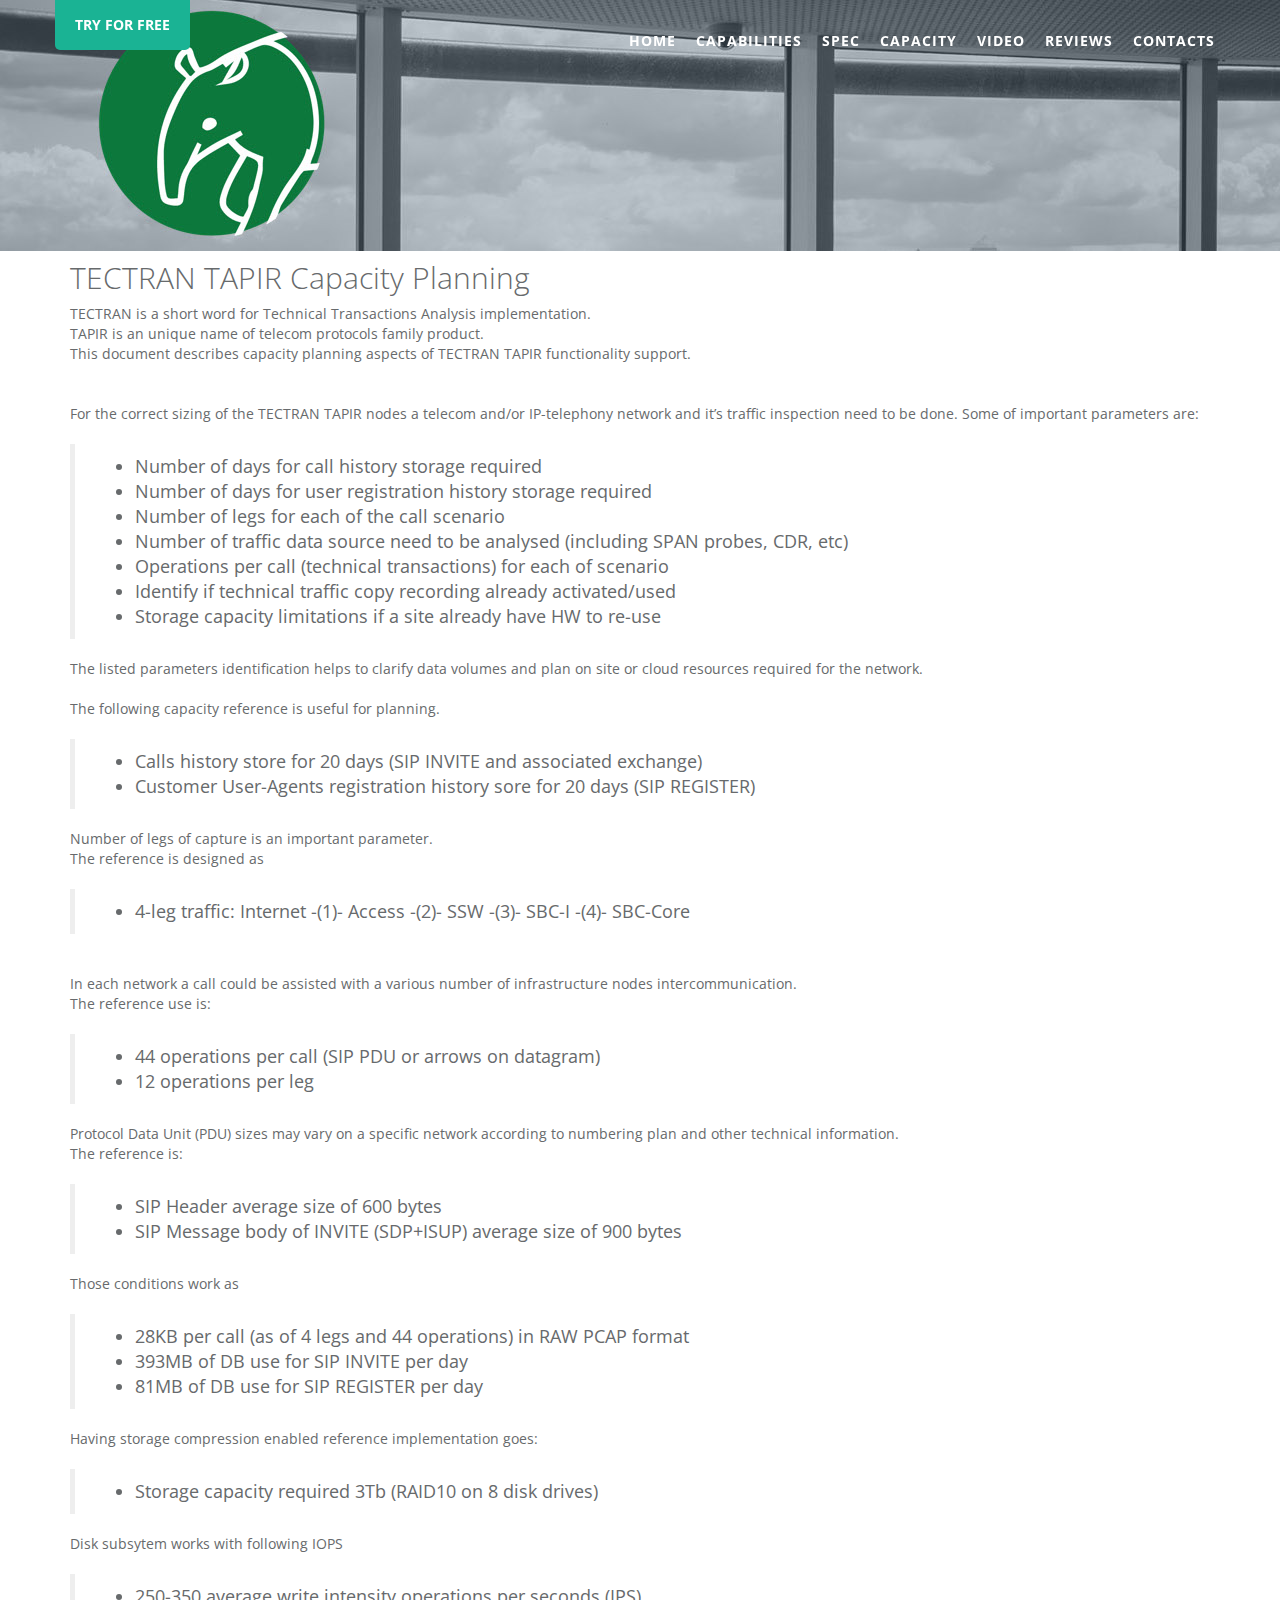
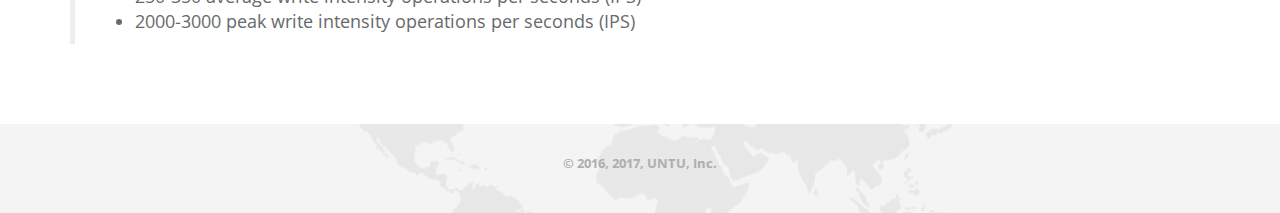
==== capacity.html @ 63bef736 "plus capacity planning" ====
<!DOCTYPE html>
<html lang="en">


<head>
    <meta charset="utf-8">
    <meta http-equiv="X-UA-Compatible" content="IE=edge">
    <meta name="viewport" content="width=device-width, initial-scale=1">
    <meta name="description" content="">
    <meta name="author" content="">
    <!-- Add Your favicon here -->
    <!--<link rel="icon" href="img/favicon.ico">-->

    <title>TECTRAN TAPIR CAPACITY PLANING</title>

    <!-- Bootstrap core CSS -->
    <link href="css/bootstrap.min.css" rel="stylesheet">

    <!-- Animation CSS -->
    <link href="css/animate.min.css" rel="stylesheet">

    <link href="css/feedback-form.css" rel="stylesheet">

    <link href="font-awesome/css/font-awesome.min.css" rel="stylesheet">

    <!-- HTML5 shim and Respond.js for IE8 support of HTML5 elements and media queries -->
    <!--[if lt IE 9]>
    <script src="https://oss.maxcdn.com/html5shiv/3.7.2/html5shiv.min.js"></script>
    <script src="https://oss.maxcdn.com/respond/1.4.2/respond.min.js"></script>
    <![endif]-->

    <!-- Custom styles for this template -->
    <link href="css/style.css" rel="stylesheet">
</head>
<body id="page-top">
<div class="navbar-wrapper">
        <nav class="navbar navbar-default navbar-fixed-top" role="navigation">
            <div class="container">
                <div class="navbar-header page-scroll">
                    <button type="button" class="navbar-toggle collapsed" data-toggle="collapse" data-target="#navbar" aria-expanded="false" aria-controls="navbar">
                        <span class="sr-only">Toggle navigation</span>
                        <span class="icon-bar"></span>
                        <span class="icon-bar"></span>
                        <span class="icon-bar"></span>
                    </button>
                    <a class="navbar-brand" href="/#contact">TRY FOR FREE</a>
                </div>
                <div id="navbar" class="navbar-collapse collapse">
                    <ul class="nav navbar-nav navbar-right">
                        <li><a class="page-scroll" href="/#page-top">Home</a></li>
                        <li><a class="page-scroll" href="/#features">Capabilities</a></li>
                        <li><a class="page-scroll" href="/specification.html">Spec</a></li>
                        <li><a class="page-scroll" href="/capacity.html">Capacity</a></li>
                        <li><a class="page-scroll" href="/#vidos">Video</a></li>
                        <li><a class="page-scroll" href="/#testimonials">Reviews</a></li>
                        <li><a class="page-scroll" href="/#contact">Contacts</a></li>
                    </ul>
                </div>
            </div>
        </nav>
</div>


<img src="img/header_one_two.jpg">



<section class="features">
    <div class="container">
        <div class="row">
            <div class="col-lg-12 ">
                
                <h1>TECTRAN TAPIR Capacity Planning</h1>
        TECTRAN is a short word for Technical Transactions Analysis implementation. </br>
        TAPIR is an unique name of telecom protocols family product. </br>
        This document describes capacity planning aspects of TECTRAN TAPIR functionality support. </br>
        
         </br></br>
    
For the correct sizing of the TECTRAN TAPIR nodes a telecom and/or IP-telephony network and it’s traffic inspection need to be done. Some of important parameters are:
</br></br><blockquote><ul>
<li>Number of days for call history storage required
<li>Number of days for user registration history storage required
<li>Number of legs for each of the call scenario
<li>Number of traffic data source need to be analysed (including SPAN probes, CDR, etc)
<li>Operations per call (technical transactions) for each of scenario
<li>Identify if technical traffic copy recording already activated/used 
<li>Storage capacity limitations if a site already have HW to re-use
</ul></blockquote>
The listed parameters identification helps to clarify data volumes and plan on site or cloud resources required for the network. 
</br></br>
The following capacity reference is useful for planning. 
</br></br><blockquote><ul>
<li>Calls history store for 20 days (SIP INVITE and associated exchange)
<li>Customer User-Agents registration history sore for 20 days (SIP REGISTER)
</ul></blockquote>
Number of legs of capture is an important parameter. </br>
The reference is designed as  
</br></br><blockquote><ul>
<li>4-leg traffic: Internet -(1)- Access -(2)- SSW -(3)- SBC-I -(4)- SBC-Core
</ul></blockquote>
</br>
In each network a call could be assisted with a various number of infrastructure nodes intercommunication. </br>
The reference use is:
</br></br><blockquote><ul>
<li>44 operations per call (SIP PDU or arrows on datagram) 
<li>12 operations per leg
</ul></blockquote>
Protocol Data Unit (PDU) sizes may vary on a specific network according to numbering plan and other technical information. </br>
The reference is:
</br></br><blockquote><ul>
<li>SIP Header average size of 600 bytes
<li>SIP Message body of INVITE (SDP+ISUP) average size of 900 bytes
</ul></blockquote>
Those conditions work as 
</br></br><blockquote><ul>
<li>28KB per call (as of 4 legs and 44 operations) in RAW PCAP format 
<li>393MB of DB use for SIP INVITE per day 
<li>81MB of DB use for SIP REGISTER per day 
</ul></blockquote>
Having storage compression enabled reference implementation goes:
</br></br><blockquote><ul>
<li>Storage capacity required 3Tb (RAID10 on 8 disk drives)
</ul></blockquote>
Disk subsytem works with following IOPS 
</br></br><blockquote><ul>
<li>250-350 average write intensity operations per seconds (IPS) 
<li>2000-3000 peak write intensity operations per seconds (IPS) 
</ul></blockquote>

        </div>
        </div>
    </div> 
</section>






<section class="gray-section contact">
    <div class="container text-center">
        <div class="row">
            <div class="col-lg-8 col-lg-offset-2 text-center m-t-lg m-b-lg">
                <p><strong>&copy; 2016, 2017, UNTU, Inc.</strong><br/>
            </div>
        </div>
    </div>
</section>

<script src="js/jquery-2.1.1.js"></script>
<script src="js/pace.min.js"></script>
<script src="js/bootstrap.min.js"></script>
<script src="js/classie.js"></script>
<script src="js/cbpAnimatedHeader.js"></script>
<script src="js/wow.min.js"></script>
<script src="js/inspinia.js"></script>
<script src="js/feedback-form.js"></script>

<script>
  (function(i,s,o,g,r,a,m){i['GoogleAnalyticsObject']=r;i[r]=i[r]||function(){
  (i[r].q=i[r].q||[]).push(arguments)},i[r].l=1*new Date();a=s.createElement(o),
  m=s.getElementsByTagName(o)[0];a.async=1;a.src=g;m.parentNode.insertBefore(a,m)
  })(window,document,'script','https://www.google-analytics.com/analytics.js','ga');

  ga('create', 'UA-77928955-1', 'auto');
  ga('send', 'pageview');

</script>

<!-- Yandex.Metrika counter -->
<script type="text/javascript">
    (function (d, w, c) {
        (w[c] = w[c] || []).push(function() {
            try {
                w.yaCounter37443560 = new Ya.Metrika({
                    id:37443560,
                    clickmap:true,
                    trackLinks:true,
                    accurateTrackBounce:true,
                    webvisor:true
                });
            } catch(e) { }
        });

        var n = d.getElementsByTagName("script")[0],
            s = d.createElement("script"),
            f = function () { n.parentNode.insertBefore(s, n); };
        s.type = "text/javascript";
        s.async = true;
        s.src = "https://mc.yandex.ru/metrika/watch.js";

        if (w.opera == "[object Opera]") {
            d.addEventListener("DOMContentLoaded", f, false);
        } else { f(); }
    })(document, window, "yandex_metrika_callbacks");
</script>
<noscript><div><img src="https://mc.yandex.ru/watch/37443560" style="position:absolute; left:-9999px;" alt="" /></div></noscript>
<!-- /Yandex.Metrika counter -->


</body>


</html>
---- css/feedback-form.css ----
/** Feedback */
.feedback .help-block {
    display: none;
}

.center-block {
    float: none;
    margin: 0 auto;
}

.feedback-thx {
    display: none;
    text-align: center;
}

.feedback-thx span {
    vertical-align: middle;
}

.flipInX {
    -webkit-backface-visibility: visible !important;
    backface-visibility: visible !important;
    -webkit-animation-name: flipInX;
    animation-name: flipInX;
    -webkit-animation-duration: 1s;
    animation-duration: 1s;
    -webkit-animation-fill-mode: both;
    animation-fill-mode: both;
}

@-webkit-keyframes flipInX {
    0% {
        -webkit-transform: perspective(400px) rotate3d(1, 0, 0, 90deg);
        transform: perspective(400px) rotate3d(1, 0, 0, 90deg);
        -webkit-transition-timing-function: ease-in;
        transition-timing-function: ease-in;
        opacity: 0;
    }
    40% {
        -webkit-transform: perspective(400px) rotate3d(1, 0, 0, -20deg);
        transform: perspective(400px) rotate3d(1, 0, 0, -20deg);
        -webkit-transition-timing-function: ease-in;
        transition-timing-function: ease-in;
    }
    60% {
        -webkit-transform: perspective(400px) rotate3d(1, 0, 0, 10deg);
        transform: perspective(400px) rotate3d(1, 0, 0, 10deg);
        opacity: 1;
    }
    80% {
        -webkit-transform: perspective(400px) rotate3d(1, 0, 0, -5deg);
        transform: perspective(400px) rotate3d(1, 0, 0, -5deg);
    }
    100% {
        -webkit-transform: perspective(400px);
        transform: perspective(400px);
    }
}

@keyframes flipInX {
    0% {
        -webkit-transform: perspective(400px) rotate3d(1, 0, 0, 90deg);
        transform: perspective(400px) rotate3d(1, 0, 0, 90deg);
        -webkit-transition-timing-function: ease-in;
        transition-timing-function: ease-in;
        opacity: 0;
    }
    40% {
        -webkit-transform: perspective(400px) rotate3d(1, 0, 0, -20deg);
        transform: perspective(400px) rotate3d(1, 0, 0, -20deg);
        -webkit-transition-timing-function: ease-in;
        transition-timing-function: ease-in;
    }
    60% {
        -webkit-transform: perspective(400px) rotate3d(1, 0, 0, 10deg);
        transform: perspective(400px) rotate3d(1, 0, 0, 10deg);
        opacity: 1;
    }
    80% {
        -webkit-transform: perspective(400px) rotate3d(1, 0, 0, -5deg);
        transform: perspective(400px) rotate3d(1, 0, 0, -5deg);
    }
    100% {
        -webkit-transform: perspective(400px);
        transform: perspective(400px);
    }
}

.flipOutX {
    -webkit-animation-name: flipOutX;
    animation-name: flipOutX;
    -webkit-animation-duration: .75s;
    animation-duration: .75s;
    -webkit-backface-visibility: visible !important;
    backface-visibility: visible !important;
    -webkit-animation-duration: 1s;
    animation-duration: 1s;
    -webkit-animation-fill-mode: both;
    animation-fill-mode: both;
}

@-webkit-keyframes flipOutX {
    0% {
        -webkit-transform: perspective(400px);
        transform: perspective(400px);
    }
    30% {
        -webkit-transform: perspective(400px) rotate3d(1, 0, 0, -20deg);
        transform: perspective(400px) rotate3d(1, 0, 0, -20deg);
        opacity: 1;
    }
    100% {
        -webkit-transform: perspective(400px) rotate3d(1, 0, 0, 90deg);
        transform: perspective(400px) rotate3d(1, 0, 0, 90deg);
        opacity: 0;
    }
}

@keyframes flipOutX {
    0% {
        -webkit-transform: perspective(400px);
        transform: perspective(400px);
    }
    30% {
        -webkit-transform: perspective(400px) rotate3d(1, 0, 0, -20deg);
        transform: perspective(400px) rotate3d(1, 0, 0, -20deg);
        opacity: 1;
    }
    100% {
        -webkit-transform: perspective(400px) rotate3d(1, 0, 0, 90deg);
        transform: perspective(400px) rotate3d(1, 0, 0, 90deg);
        opacity: 0;
    }
}

.floating-label-form-group {
    position: relative;
    margin-bottom: 0;
    padding-bottom: .5em;
    border-bottom: 1px solid #B7B0B0;
}

.floating-label-form-group input,
.floating-label-form-group textarea {
    z-index: 1;
    position: relative;
    padding-right: 0;
    padding-left: 0;
    border: 0;
    border-radius: 0;
    font-size: 1.5em;
    background: 0 0;
    box-shadow: none!important;
    resize: none;
}

.floating-label-form-group label {
    display: block;
    z-index: 0;
    position: relative;
    top: 2em;
    margin: 0;
    font-size: .85em;
    line-height: 1.764705882em;
    vertical-align: middle;
    vertical-align: baseline;
    opacity: 0;
    -webkit-transition: top .3s ease,opacity .3s ease;
    -moz-transition: top .3s ease,opacity .3s ease;
    -ms-transition: top .3s ease,opacity .3s ease;
    transition: top .3s ease,opacity .3s ease;
}

.floating-label-form-group::not(:first-child) {
    padding-left: 14px;
    border-left: 1px solid #eee;
}

.floating-label-form-group-with-value label {
    top: 0;
    opacity: 1;
}

.floating-label-form-group-with-focus label {
    color: #18bc9c;
}

.feedback form .row:first-child .floating-label-form-group {
    border-top: 1px solid #eee;
}

.feedback-form .form-group {
    margin-top: 5px;
    padding: 0 5px;
}

.feedback-form .submit-btn {
    margin-top: 25px;
}

.feedback .bigicon {
    font-size: 3em;
}
---- css/style.css ----
@import url("http://fonts.googleapis.com/css?family=Open+Sans:300,400,600,700&amp;lang=en");
/*
 *
 *   INSPINIA Landing Page - Responsive Admin Theme
 *   Copyright 2014 Webapplayers.com
 *
*/
/* GLOBAL STYLES
-------------------------------------------------- */
body {
  color: #676a6c;
  font-family: 'Open Sans', helvetica, arial, sans-serif;
}
span.navy {
  color: #1ab394;
}
p.text-color {
  color: #676a6c;
}
a.navy-link {
  color: #1ab394;
  text-decoration: none;
}
a.navy-link:hover {
  color: #17a185;
}
section p {
  color: #aeaeae;
  font-size: 13px;
}
address {
  font-size: 13px;
}
h1 {
  margin-top: 10px;
  font-size: 30px;
  font-weight: 200;
}
.navy-line {
  width: 60px;
  height: 1px;
  margin: 60px auto 0;
  border-bottom: 2px solid #1ab394;
}
/* CUSTOMIZE THE NAVBAR
-------------------------------------------------- */
.navbar-wrapper {
  position: absolute;
  top: 0;
  right: 0;
  left: 0;
  z-index: 20;
}
/* Flip around the padding for proper display in narrow viewports */
.navbar-wrapper > .container {
  padding-right: 0;
  padding-left: 0;
}
.navbar-wrapper .navbar {
  padding-right: 15px;
  padding-left: 15px;
}
.navbar-default.navbar-scroll {
  background-color: #fff;
  border-color: #fff;
  padding: 15px 0;
}
.navbar-default {
  background-color: transparent;
  border-color: transparent;
  transition: all 0.3s ease-in-out 0s;
}
.navbar-default .nav li a {
  color: #fff;
  font-family: 'Open Sans', helvetica, arial, sans-serif;
  font-weight: 700;
  letter-spacing: 1px;
  text-transform: uppercase;
}
.navbar-nav > li > a {
  padding-top: 25px;
  border-top: 6px solid transparent;
}
.navbar-default .navbar-nav > .active > a,
.navbar-default .navbar-nav > .active > a:hover {
  background: transparent;
  color: #fff;
  border-top: 6px solid #1ab394;
}
.navbar-default .navbar-nav > li > a:hover {
  color: #1ab394;
}
.navbar-default .navbar-nav > .active > a:focus {
  background: transparent;
  color: #fff;
}
.navbar-default.navbar-scroll .navbar-nav > .active > a:focus {
  background: transparent;
  color: inherit;
}
.navbar-default .navbar-brand:hover,
.navbar-default .navbar-brand:focus {
  background: #17a185;
  color: #fff;
}
.navbar-default .navbar-brand {
  color: #fff;
  height: auto;
  display: block;
  font-size: 14px;
  background: #1ab394;
  padding: 15px 20px 15px 20px;
  border-radius: 0 0px 5px 5px;
  font-weight: 700;
  transition: all 0.3s ease-in-out 0s;
}
.navbar-scroll.navbar-default .nav li a {
  color: #676a6c;
}
.navbar-scroll.navbar-default .nav li a:hover {
  color: #1ab394;
}
.navbar-wrapper .navbar.navbar-scroll {
  padding-top: 0;
  padding-bottom: 5px;
  border-bottom: 1px solid #e7eaec;
  border-radius: 0;
}
.nav > li > a {
  padding: 25px 10px 15px 10px;
}
.navbar-scroll .navbar-nav > li > a {
  padding: 20px 10px;
}
.navbar.navbar-scroll .navbar-brand {
  margin-top: 15px;
  border-radius: 5px;
  font-size: 12px;
  padding: 10px;
  height: auto;
}
/* BACKGROUNDS SLIDER
-------------------------------------------------- */
.header-back {
  height: 470px;
  width: 100%;
}
.header-back.one {
  background: url('../img/header_one.jpg') 50% 0 no-repeat;
}
.header-back.two {
  background: url('../img/header_two.jpg') 50% 0 no-repeat;
}
/* CUSTOMIZE THE CAROUSEL
-------------------------------------------------- */
/* Carousel base class */
.carousel {
  height: 470px;
}
/* Since positioning the image, we need to help out the caption */
.carousel-caption {
  z-index: 10;
}
/* Declare heights because of positioning of img element */
.carousel .item {
  height: 470px;
  background-color: #777;
}
.carousel-inner > .item > img {
  position: absolute;
  top: 0;
  left: 0;
  min-width: 100%;
  height: 470px;
}
.carousel-fade .carousel-inner .item {
  opacity: 0;
  -webkit-transition-property: opacity;
  transition-property: opacity;
}
.carousel-fade .carousel-inner .active {
  opacity: 1;
}
.carousel-fade .carousel-inner .active.left,
.carousel-fade .carousel-inner .active.right {
  left: 0;
  opacity: 0;
  z-index: 1;
}
.carousel-fade .carousel-inner .next.left,
.carousel-fade .carousel-inner .prev.right {
  opacity: 1;
}
.carousel-fade .carousel-control {
  z-index: 2;
}
.carousel-control.left,
.carousel-control.right {
  background: none;
}
.carousel-control {
  width: 6%;
}
.carousel-inner .container {
  position: relative;
}
.carousel-inner {
  overflow: visible;
}
.carousel-caption {
  position: absolute;
  top: 100px;
  left: 0;
  bottom: auto;
  right: auto;
  text-align: left;
}
.carousel-caption {
  position: absolute;
  top: 100px;
  left: 0;
  bottom: auto;
  right: auto;
  text-align: left;
}
.carousel-caption.blank {
  top: 140px;
}
.carousel-image {
  position: absolute;
  right: 10px;
  top: 150px;
}
.carousel-indicators {
  padding-right: 60px;
}
.carousel-caption h1 {
  font-weight: 700;
  font-size: 38px;
  text-transform: uppercase;
  text-shadow: none;
  letter-spacing: -1.5px;
}
.carousel-caption p {
  font-weight: 700;
  text-transform: uppercase;
  text-shadow: none;
}
.caption-link {
  color: #fff;
  margin-left: 10px;
  text-transform: capitalize;
  font-weight: 400;
}
.caption-link:hover {
  text-decoration: none;
  color: inherit;
}
/* Sections
------------------------- */
.services {
  padding-top: 60px;
}
.services h2 {
  font-size: 20px;
  letter-spacing: -1px;
  font-weight: 600;
  text-transform: uppercase;
}
.features-block {
  margin-top: 40px;
}
.features-text {
  margin-top: 40px;
}
.features small {
  color: #ffffff;
}
.features h2 {
  font-size: 18px;
  margin-top: 5px;
}
.features-text-alone {
  margin: 40px 0;
}
.features-text-alone h1 {
  font-weight: 200;
}
.features-icon {
  color: #1ab394;
  font-size: 40px;
}
.navy-section {
  margin-top: 60px;
  background: #1ab394;
  color: #fff;
  padding: 20px 0;
}
.gray-section {
  background: #f4f4f4;
  margin-top: 60px;
}
.team-member {
  text-align: center;
}
.team-member img {
  margin: auto;
}
.social-icon a {
  background: #1ab394;
  color: #fff;
  padding: 4px 8px;
  height: 28px;
  width: 28px;
  display: block;
  border-radius: 50px;
}
.social-icon a:hover {
  background: #17a185;
}
.img-small {
  height: 88px;
  width: 88px;
}
.pricing-plan {
  margin: 20px 30px 0 30px;
  border-radius: 4px;
}
.pricing-plan.selected {
  transform: scale(1.1);
  background: #f4f4f4 ;
}
.pricing-plan li {
  padding: 10px 16px;
  border-top: 1px solid #e7eaec;
  text-align: center;
  color: #aeaeae;
}
.pricing-plan .pricing-price span {
  font-weight: 700;
  color: #1ab394;
}
li.pricing-desc {
  font-size: 13px;
  border-top: none;
  padding: 20px 16px ;
}
li.pricing-title {
  background: #1ab394;
  color: #fff;
  padding: 10px;
  border-radius: 4px 4px 0 0;
  font-size: 22px;
  font-weight: 600;
}
.testimonials {
  padding-top: 40px;
  padding-bottom: 60px;
  background-color: #1ab394;
  background-image: url('../img/avatar_all.png');
}
.big-icon {
  font-size: 56px;
}
.features .big-icon {
  color: #1ab394;
}
.contact {
  background-image: url('../img/word_map.png');
  background-position: 50% 50%;
  background-repeat: no-repeat;
  margin-top: 60px;
}
/* Buttons - only primary custom button
------------------------- */
.btn-primary.btn-outline:hover,
.btn-success.btn-outline:hover,
.btn-info.btn-outline:hover,
.btn-warning.btn-outline:hover,
.btn-danger.btn-outline:hover {
  color: #fff;
}
.btn-primary {
  background-color: #1ab394;
  border-color: #1ab394;
  color: #FFFFFF;
  font-size: 14px;
  padding: 10px 20px;
  font-weight: 600;
}
.btn-primary:hover,
.btn-primary:focus,
.btn-primary:active,
.btn-primary.active,
.open .dropdown-toggle.btn-primary {
  background-color: #18a689;
  border-color: #18a689;
  color: #FFFFFF;
}
.btn-primary:active,
.btn-primary.active,
.open .dropdown-toggle.btn-primary {
  background-image: none;
}
.btn-primary.disabled,
.btn-primary.disabled:hover,
.btn-primary.disabled:focus,
.btn-primary.disabled:active,
.btn-primary.disabled.active,
.btn-primary[disabled],
.btn-primary[disabled]:hover,
.btn-primary[disabled]:focus,
.btn-primary[disabled]:active,
.btn-primary.active[disabled],
fieldset[disabled] .btn-primary,
fieldset[disabled] .btn-primary:hover,
fieldset[disabled] .btn-primary:focus,
fieldset[disabled] .btn-primary:active,
fieldset[disabled] .btn-primary.active {
  background-color: #1dc5a3;
  border-color: #1dc5a3;
}
/* RESPONSIVE CSS
-------------------------------------------------- */
@media (min-width: 768px) {
  /* Navbar positioning foo */
  .navbar-wrapper {
    margin-top: 20px;
  }
  .navbar-wrapper .container {
    padding-right: 15px;
    padding-left: 15px;
  }
  .navbar-wrapper .navbar {
    padding-right: 0;
    padding-left: 0;
  }
  /* The navbar becomes detached from the top, so we round the corners */
  .navbar-wrapper .navbar {
    border-radius: 4px;
  }
  /* Bump up size of carousel content */
  .carousel-caption p {
    margin-bottom: 20px;
    font-size: 14px;
    line-height: 1.4;
  }
  .featurette-heading {
    font-size: 50px;
  }
}
@media (max-width: 992px) {
  .carousel-image {
    display: none;
  }
}
@media (max-width: 768px) {
  .carousel-caption,
  .carousel-caption.blank {
    left: 5%;
    top: 80px;
  }
  .carousel-caption h1 {
    font-size: 28px;
  }
  .navbar.navbar-scroll .navbar-brand {
    margin-top: 6px;
  }
  .navbar-default {
    background-color: #fff;
    border-color: #fff;
    padding: 15px 0;
  }
  .navbar-default .navbar-nav > .active > a:focus {
    background: transparent;
    color: inherit;
  }
  .navbar-default .nav li a {
    color: #676a6c;
  }
  .navbar-default .nav li a:hover {
    color: #1ab394;
  }
  .navbar-wrapper .navbar {
    padding-top: 0;
    padding-bottom: 5px;
    border-bottom: 1px solid #e7eaec;
    border-radius: 0;
  }
  .nav > li > a {
    padding: 25px 10px 15px 10px;
  }
  .navbar-nav > li > a {
    padding: 20px 10px;
  }
  .navbar .navbar-brand {
    margin-top: 6px;
    border-radius: 5px;
    font-size: 12px;
    padding: 10px;
    height: auto;
  }
  .navbar-wrapper .navbar {
    padding-left: 15px;
    padding-right: 5px;
  }
  .navbar-default .navbar-nav > .active > a,
  .navbar-default .navbar-nav > .active > a:hover {
    color: inherit;
  }
  .carousel-control {
    display: none;
  }
}
@media (min-width: 992px) {
  .featurette-heading {
    margin-top: 120px;
  }
}
/* MARGINS & PADDINGS
-------------------------------------------------- */
.p-xxs {
  padding: 5px;
}
.p-xs {
  padding: 10px;
}
.p-sm {
  padding: 15px;
}
.p-m {
  padding: 20px;
}
.p-md {
  padding: 25px;
}
.p-lg {
  padding: 30px;
}
.p-xl {
  padding: 40px;
}
.m-xxs {
  margin: 2px 4px;
}
.m-xs {
  margin: 5px;
}
.m-sm {
  margin: 10px;
}
.m {
  margin: 15px;
}
.m-md {
  margin: 20px;
}
.m-lg {
  margin: 30px;
}
.m-xl {
  margin: 50px;
}
.m-n {
  margin: 0 !important;
}
.m-l-none {
  margin-left: 0;
}
.m-l-xs {
  margin-left: 5px;
}
.m-l-sm {
  margin-left: 10px;
}
.m-l {
  margin-left: 15px;
}
.m-l-md {
  margin-left: 20px;
}
.m-l-lg {
  margin-left: 30px;
}
.m-l-xl {
  margin-left: 40px;
}
.m-l-n-xxs {
  margin-left: -1px;
}
.m-l-n-xs {
  margin-left: -5px;
}
.m-l-n-sm {
  margin-left: -10px;
}
.m-l-n {
  margin-left: -15px;
}
.m-l-n-md {
  margin-left: -20px;
}
.m-l-n-lg {
  margin-left: -30px;
}
.m-l-n-xl {
  margin-left: -40px;
}
.m-t-none {
  margin-top: 0;
}
.m-t-xxs {
  margin-top: 1px;
}
.m-t-xs {
  margin-top: 5px;
}
.m-t-sm {
  margin-top: 10px;
}
.m-t {
  margin-top: 15px;
}
.m-t-md {
  margin-top: 20px;
}
.m-t-lg {
  margin-top: 30px;
}
.m-t-xl {
  margin-top: 40px;
}
.m-t-n-xxs {
  margin-top: -1px;
}
.m-t-n-xs {
  margin-top: -5px;
}
.m-t-n-sm {
  margin-top: -10px;
}
.m-t-n {
  margin-top: -15px;
}
.m-t-n-md {
  margin-top: -20px;
}
.m-t-n-lg {
  margin-top: -30px;
}
.m-t-n-xl {
  margin-top: -40px;
}
.m-r-none {
  margin-right: 0;
}
.m-r-xxs {
  margin-right: 1px;
}
.m-r-xs {
  margin-right: 5px;
}
.m-r-sm {
  margin-right: 10px;
}
.m-r {
  margin-right: 15px;
}
.m-r-md {
  margin-right: 20px;
}
.m-r-lg {
  margin-right: 30px;
}
.m-r-xl {
  margin-right: 40px;
}
.m-r-n-xxs {
  margin-right: -1px;
}
.m-r-n-xs {
  margin-right: -5px;
}
.m-r-n-sm {
  margin-right: -10px;
}
.m-r-n {
  margin-right: -15px;
}
.m-r-n-md {
  margin-right: -20px;
}
.m-r-n-lg {
  margin-right: -30px;
}
.m-r-n-xl {
  margin-right: -40px;
}
.m-b-none {
  margin-bottom: 0;
}
.m-b-xxs {
  margin-bottom: 1px;
}
.m-b-xs {
  margin-bottom: 5px;
}
.m-b-sm {
  margin-bottom: 10px;
}
.m-b {
  margin-bottom: 15px;
}
.m-b-md {
  margin-bottom: 20px;
}
.m-b-lg {
  margin-bottom: 30px;
}
.m-b-xl {
  margin-bottom: 40px;
}
.m-b-n-xxs {
  margin-bottom: -1px;
}
.m-b-n-xs {
  margin-bottom: -5px;
}
.m-b-n-sm {
  margin-bottom: -10px;
}
.m-b-n {
  margin-bottom: -15px;
}
.m-b-n-md {
  margin-bottom: -20px;
}
.m-b-n-lg {
  margin-bottom: -30px;
}
.m-b-n-xl {
  margin-bottom: -40px;
}
.space-15 {
  margin: 15px 0;
}
.space-20 {
  margin: 20px 0;
}
.space-25 {
  margin: 25px 0;
}
.space-30 {
  margin: 30px 0;
}
/* PACE PLUGIN
-------------------------------------------------- */
.pace .pace-progress {
  background: #fff;
  position: fixed;
  z-index: 2000;
  top: 0;
  left: 0;
  height: 2px;
  -webkit-transition: width 1s;
  -moz-transition: width 1s;
  -o-transition: width 1s;
  transition: width 1s;
}
.pace-inactive {
  display: none;
}
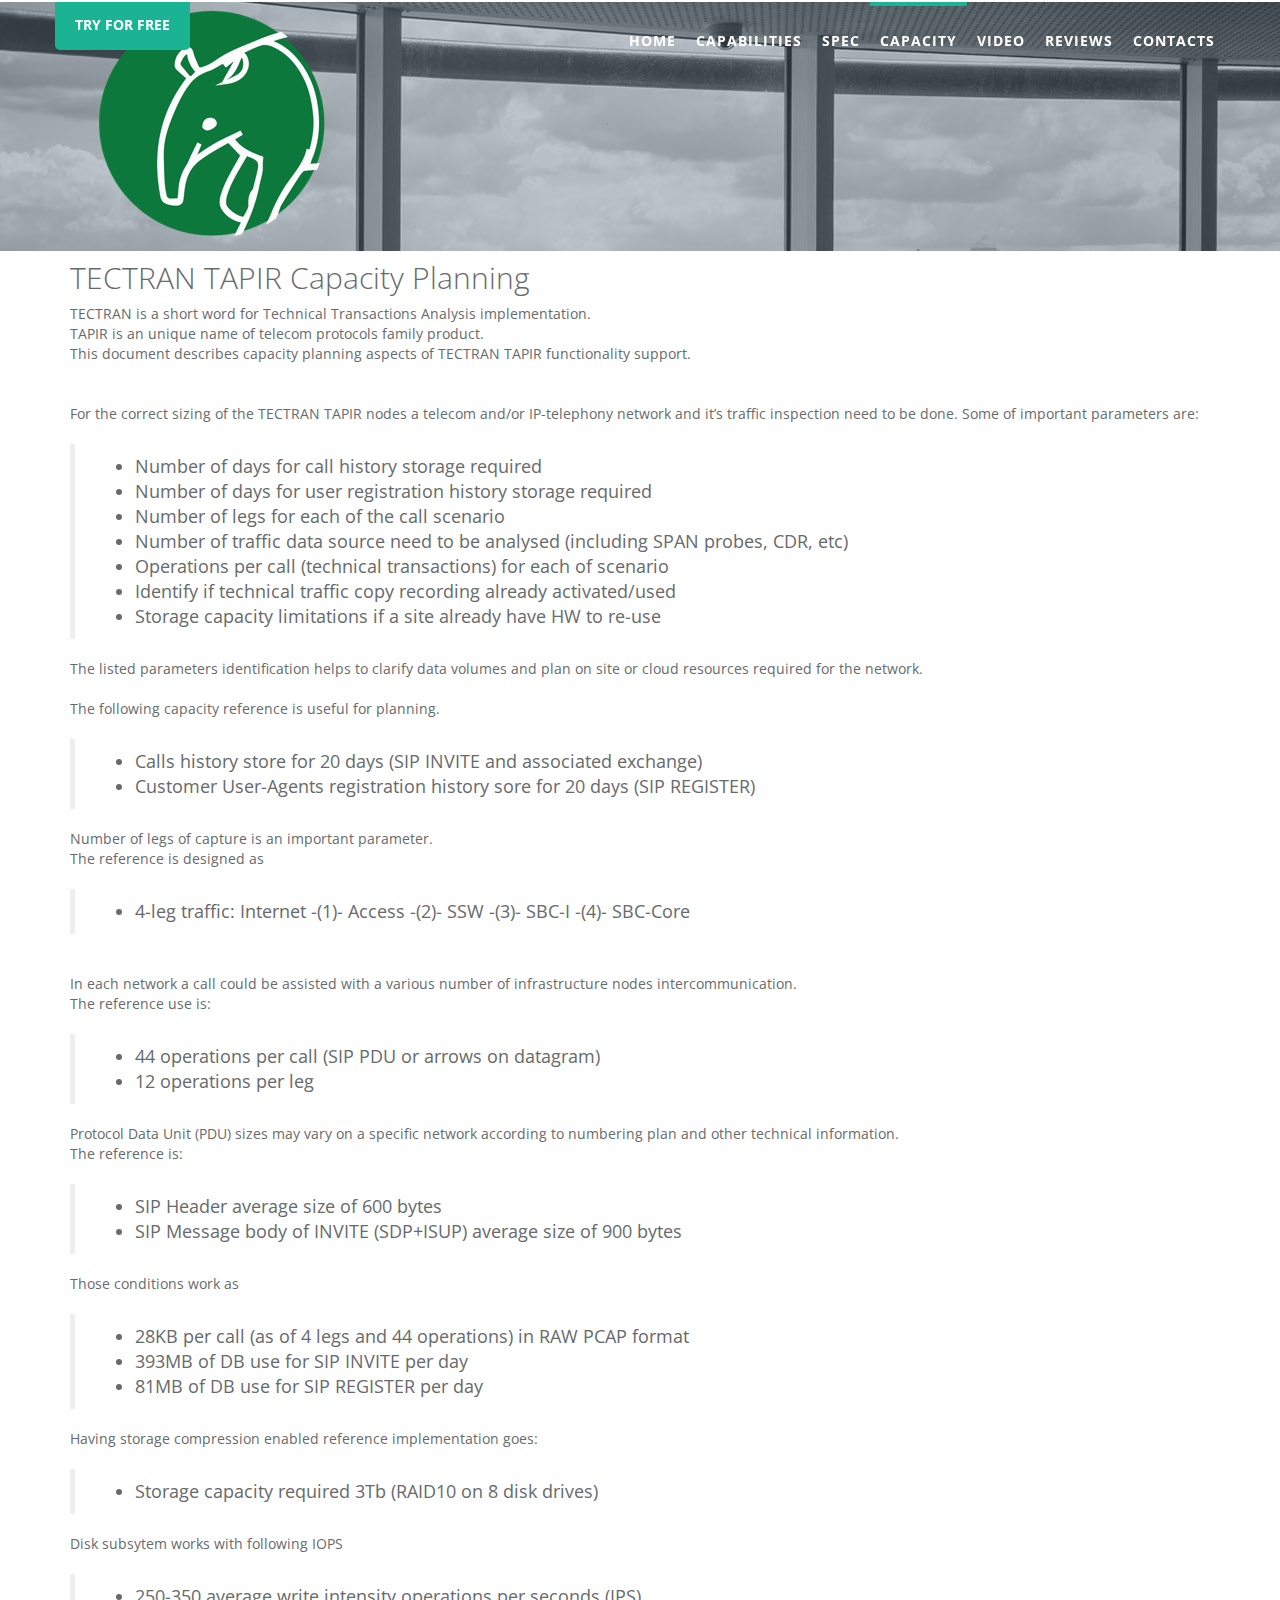
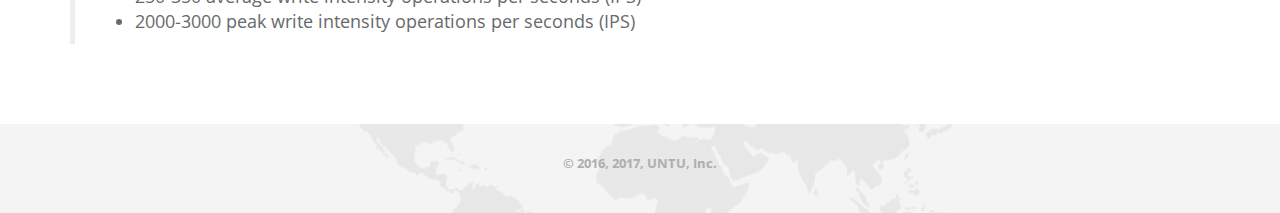
==== commit 8a007a50: "class active" ====
--- a/capacity.html
+++ b/capacity.html
@@ -50,7 +50,7 @@
                         <li><a class="page-scroll" href="/#page-top">Home</a></li>
                         <li><a class="page-scroll" href="/#features">Capabilities</a></li>
                         <li><a class="page-scroll" href="/specification.html">Spec</a></li>
-                        <li><a class="page-scroll" href="/capacity.html">Capacity</a></li>
+                        <li class="active"><a class="page-scroll" href="/capacity.html">Capacity</a></li>
                         <li><a class="page-scroll" href="/#vidos">Video</a></li>
                         <li><a class="page-scroll" href="/#testimonials">Reviews</a></li>
                         <li><a class="page-scroll" href="/#contact">Contacts</a></li>
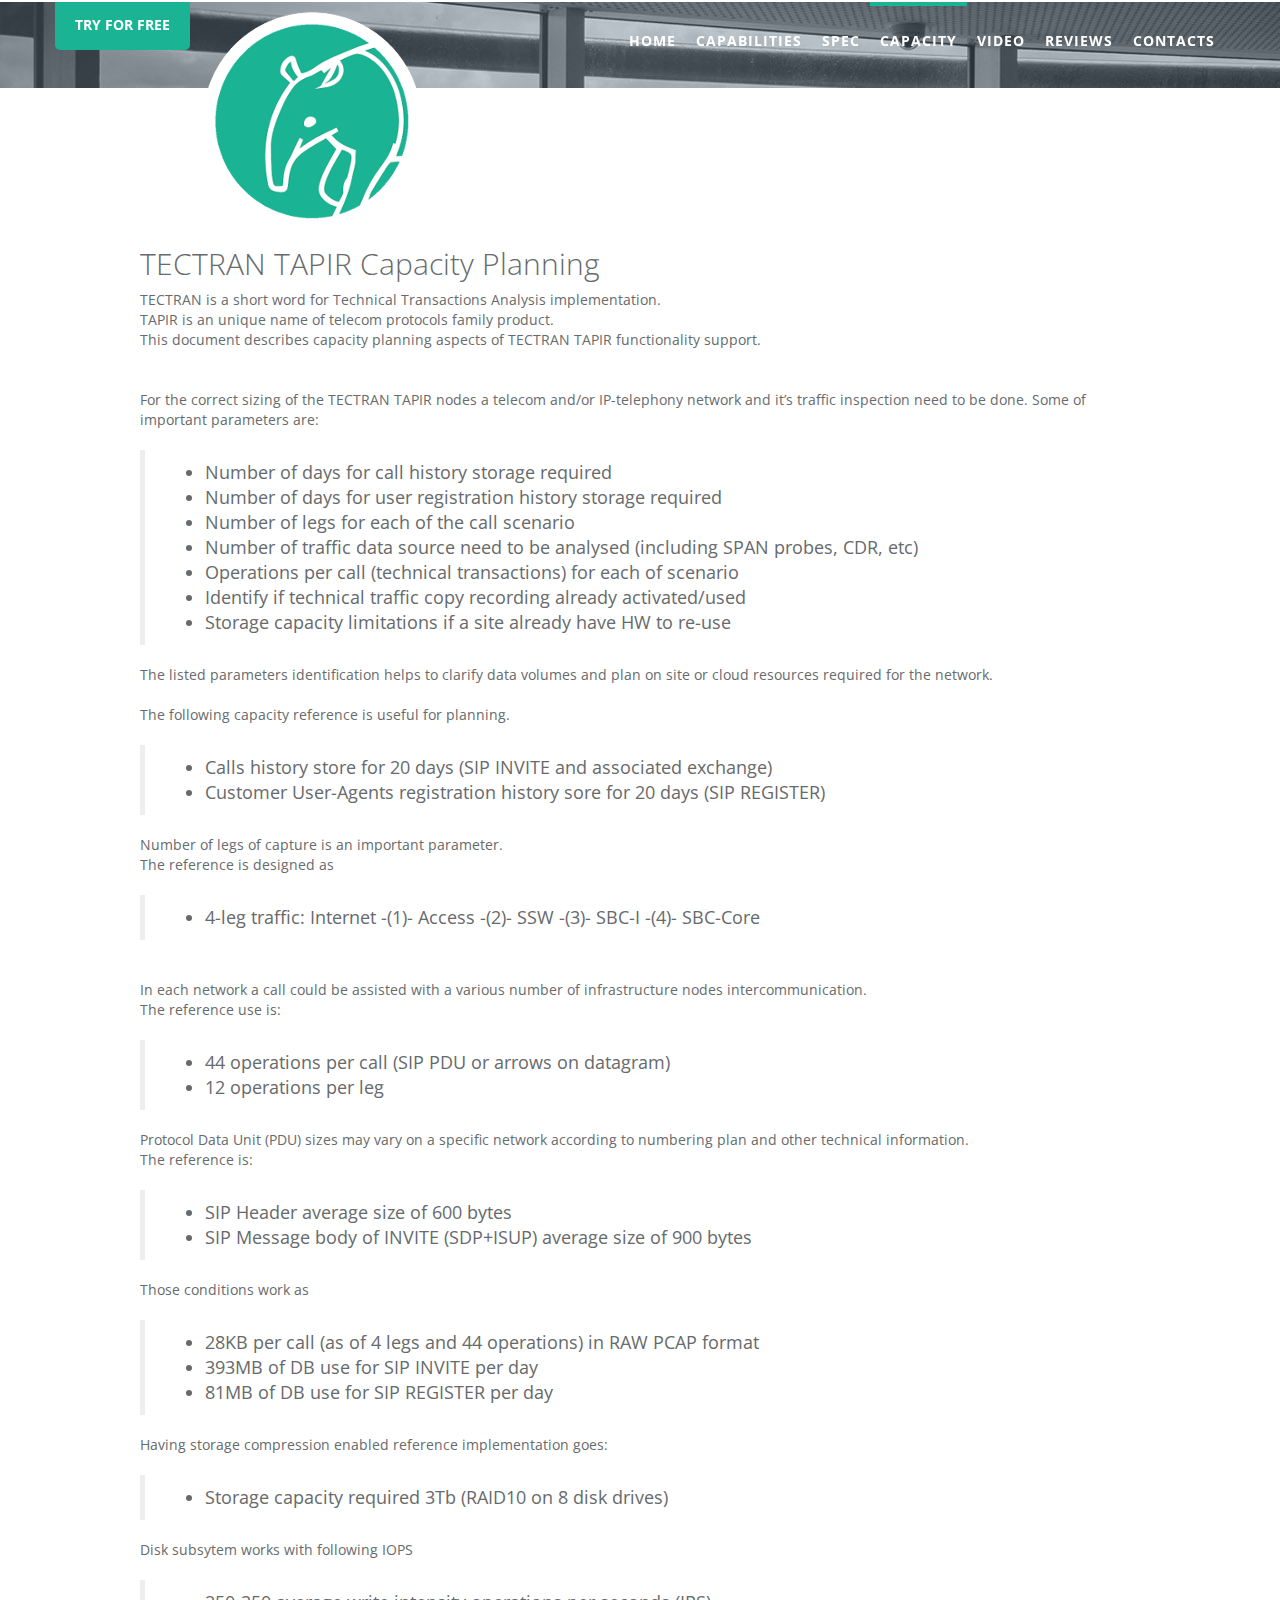
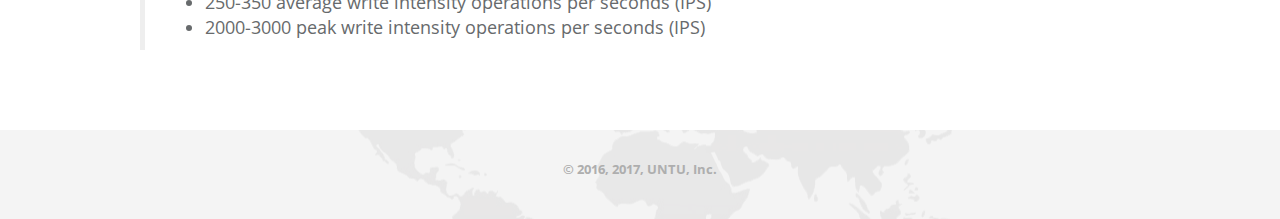
==== commit dc08605b: "fenshuy" ====
--- a/capacity.html
+++ b/capacity.html
@@ -61,12 +61,12 @@
 </div>
 
 
-<img src="img/header_one_two.jpg">
+<img src="img/header_123.png">
 
 
 
 <section class="features">
-    <div class="container">
+    <div class="container" style="padding-left: 85px; padding-right: 85px;">
         <div class="row">
             <div class="col-lg-12 ">
                 
@@ -77,56 +77,56 @@
         
          </br></br>
     
-For the correct sizing of the TECTRAN TAPIR nodes a telecom and/or IP-telephony network and it’s traffic inspection need to be done. Some of important parameters are:
-</br></br><blockquote><ul>
-<li>Number of days for call history storage required
-<li>Number of days for user registration history storage required
-<li>Number of legs for each of the call scenario
-<li>Number of traffic data source need to be analysed (including SPAN probes, CDR, etc)
-<li>Operations per call (technical transactions) for each of scenario
-<li>Identify if technical traffic copy recording already activated/used 
-<li>Storage capacity limitations if a site already have HW to re-use
-</ul></blockquote>
-The listed parameters identification helps to clarify data volumes and plan on site or cloud resources required for the network. 
-</br></br>
-The following capacity reference is useful for planning. 
-</br></br><blockquote><ul>
-<li>Calls history store for 20 days (SIP INVITE and associated exchange)
-<li>Customer User-Agents registration history sore for 20 days (SIP REGISTER)
-</ul></blockquote>
-Number of legs of capture is an important parameter. </br>
-The reference is designed as  
-</br></br><blockquote><ul>
-<li>4-leg traffic: Internet -(1)- Access -(2)- SSW -(3)- SBC-I -(4)- SBC-Core
-</ul></blockquote>
-</br>
-In each network a call could be assisted with a various number of infrastructure nodes intercommunication. </br>
-The reference use is:
-</br></br><blockquote><ul>
-<li>44 operations per call (SIP PDU or arrows on datagram) 
-<li>12 operations per leg
-</ul></blockquote>
-Protocol Data Unit (PDU) sizes may vary on a specific network according to numbering plan and other technical information. </br>
-The reference is:
-</br></br><blockquote><ul>
-<li>SIP Header average size of 600 bytes
-<li>SIP Message body of INVITE (SDP+ISUP) average size of 900 bytes
-</ul></blockquote>
-Those conditions work as 
-</br></br><blockquote><ul>
-<li>28KB per call (as of 4 legs and 44 operations) in RAW PCAP format 
-<li>393MB of DB use for SIP INVITE per day 
-<li>81MB of DB use for SIP REGISTER per day 
-</ul></blockquote>
-Having storage compression enabled reference implementation goes:
-</br></br><blockquote><ul>
-<li>Storage capacity required 3Tb (RAID10 on 8 disk drives)
-</ul></blockquote>
-Disk subsytem works with following IOPS 
-</br></br><blockquote><ul>
-<li>250-350 average write intensity operations per seconds (IPS) 
-<li>2000-3000 peak write intensity operations per seconds (IPS) 
-</ul></blockquote>
+            For the correct sizing of the TECTRAN TAPIR nodes a telecom and/or IP-telephony network and it’s traffic inspection need to be done. Some of important parameters are:
+            </br></br><blockquote><ul>
+            <li>Number of days for call history storage required
+            <li>Number of days for user registration history storage required
+            <li>Number of legs for each of the call scenario
+            <li>Number of traffic data source need to be analysed (including SPAN probes, CDR, etc)
+            <li>Operations per call (technical transactions) for each of scenario
+            <li>Identify if technical traffic copy recording already activated/used 
+            <li>Storage capacity limitations if a site already have HW to re-use
+            </ul></blockquote>
+            The listed parameters identification helps to clarify data volumes and plan on site or cloud resources required for the network. 
+            </br></br>
+            The following capacity reference is useful for planning. 
+            </br></br><blockquote><ul>
+            <li>Calls history store for 20 days (SIP INVITE and associated exchange)
+            <li>Customer User-Agents registration history sore for 20 days (SIP REGISTER)
+            </ul></blockquote>
+            Number of legs of capture is an important parameter. </br>
+            The reference is designed as  
+            </br></br><blockquote><ul>
+            <li>4-leg traffic: Internet -(1)- Access -(2)- SSW -(3)- SBC-I -(4)- SBC-Core
+            </ul></blockquote>
+            </br>
+            In each network a call could be assisted with a various number of infrastructure nodes intercommunication. </br>
+            The reference use is:
+            </br></br><blockquote><ul>
+            <li>44 operations per call (SIP PDU or arrows on datagram) 
+            <li>12 operations per leg
+            </ul></blockquote>
+            Protocol Data Unit (PDU) sizes may vary on a specific network according to numbering plan and other technical information. </br>
+            The reference is:
+            </br></br><blockquote><ul>
+            <li>SIP Header average size of 600 bytes
+            <li>SIP Message body of INVITE (SDP+ISUP) average size of 900 bytes
+            </ul></blockquote>
+            Those conditions work as 
+            </br></br><blockquote><ul>
+            <li>28KB per call (as of 4 legs and 44 operations) in RAW PCAP format 
+            <li>393MB of DB use for SIP INVITE per day 
+            <li>81MB of DB use for SIP REGISTER per day 
+            </ul></blockquote>
+            Having storage compression enabled reference implementation goes:
+            </br></br><blockquote><ul>
+            <li>Storage capacity required 3Tb (RAID10 on 8 disk drives)
+            </ul></blockquote>
+            Disk subsytem works with following IOPS 
+            </br></br><blockquote><ul>
+            <li>250-350 average write intensity operations per seconds (IPS) 
+            <li>2000-3000 peak write intensity operations per seconds (IPS) 
+            </ul></blockquote>
 
         </div>
         </div>
